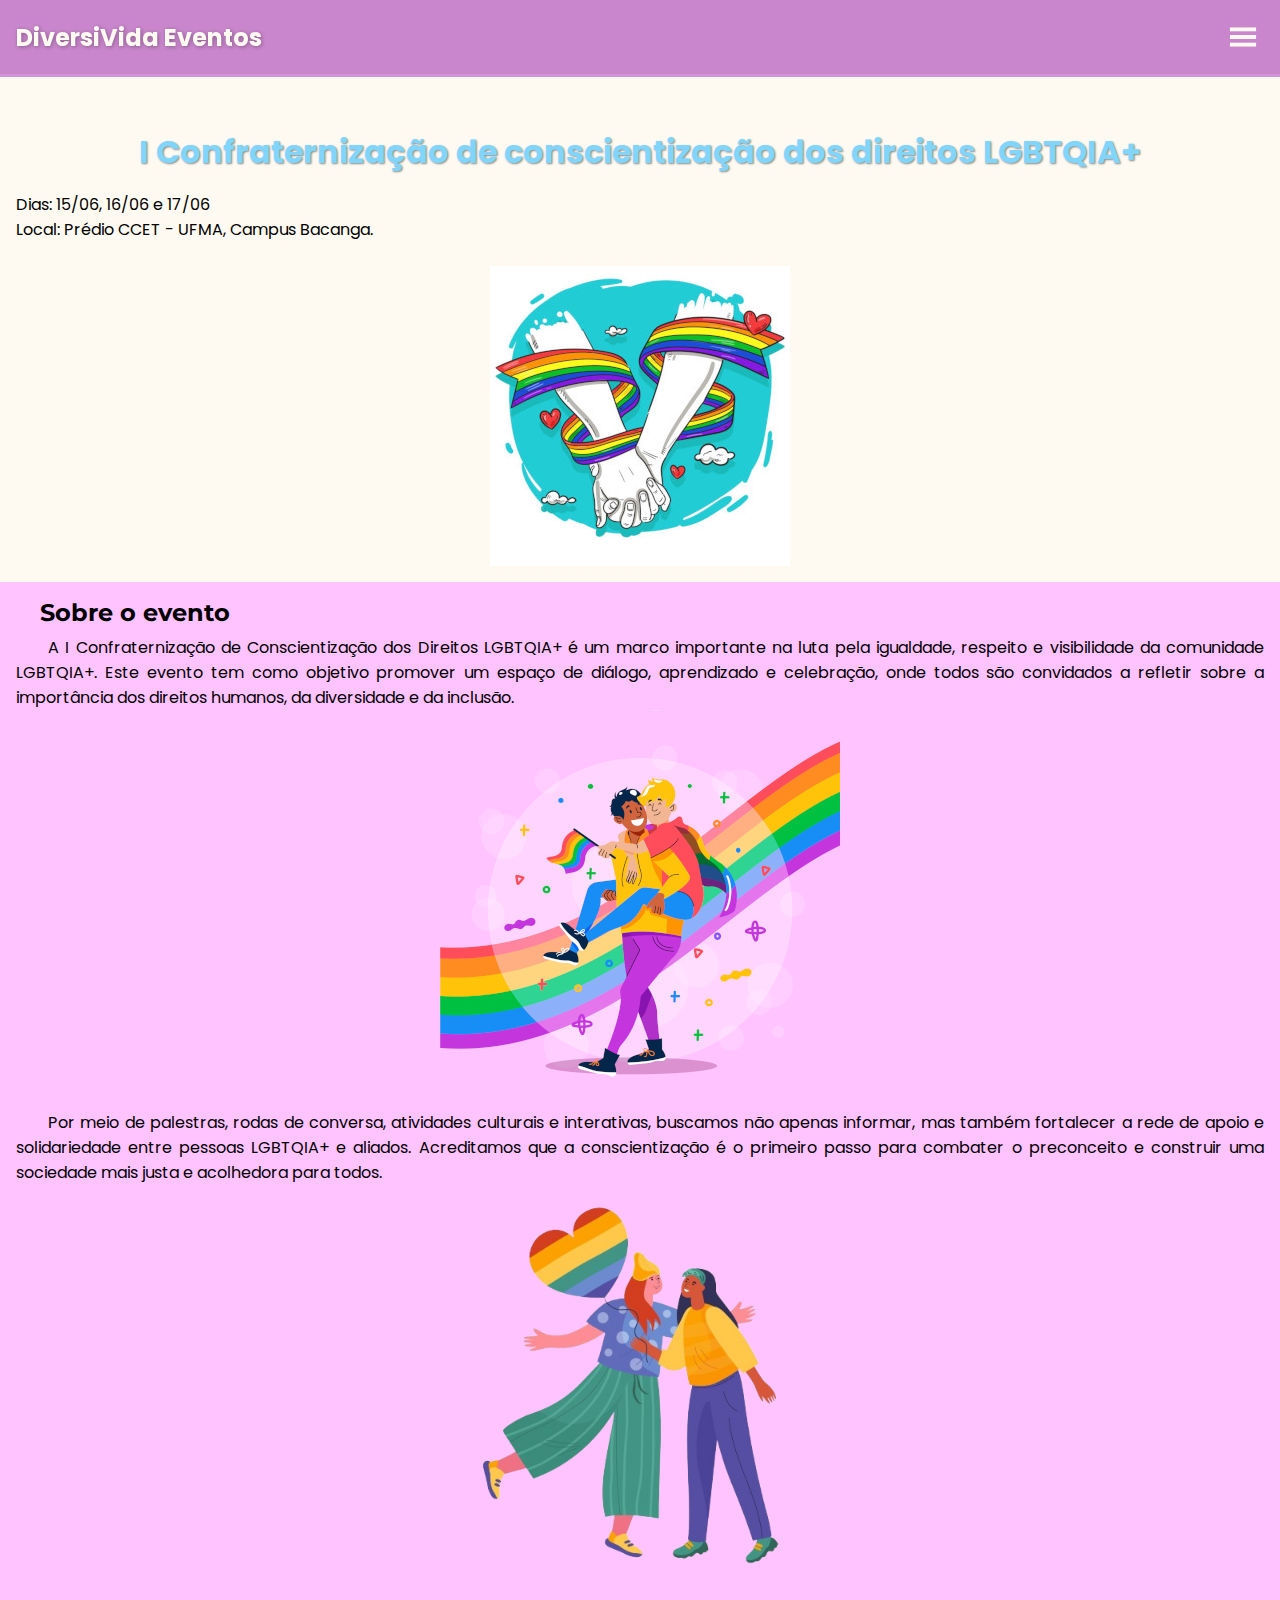
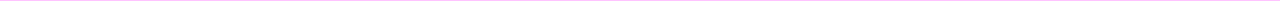
==== index.html @ a3f0e6d8 "version 1" ====
<!DOCTYPE html>
<html lang="pt-br">
<head>
    <!--Meta dados-->
    <meta charset="UTF-8">
    <meta name="viewport" content="width=device-width, initial-scale=1.0">
    <meta http-equiv="X-UA-Compatible" content="ie=edge">
    <meta name="description" content="Empresa de eventos focada na luta pelos direitos LGBTQIA+.">
    <meta name="author" content="DiversiVida Eventos">
    <meta name="robots" content="index, follow">
    <meta name="keywords" content="inclusão, confraternização, orgulho, direitos, amar, LGBT, LGBTQIA+, diversidade">
    <meta name="og:title" content="I Confraternização de conscientização dos direitos LGBTQIA+ | DiversiVida Eventos">
    <meta name="og:description" content="Evento com objetivo de levantar a causa LGBT.">
    <!--Título da página-->
    <title>I Confraternização de conscientização dos direitos LGBTQIA+</title>
    <!--Importando material symbols-->
    <link href="https://fonts.googleapis.com/css2?family=Material+Symbols+Outlined" rel="stylesheet">

    <!--Estilos-->
    <link rel="shortcut icon" href="assets/imgs/favicon.ico" type="image/x-icon">
    <link rel="stylesheet" href="assets/styles/settings.css">
    <link rel="stylesheet" href="assets/styles/all.css">
    <link rel="stylesheet" href="assets/styles/header.css">
    <link rel="stylesheet" href="assets/styles/main.css">
</head>
<body>
    <header>
        <!--Navbar para mobile-->
        <nav id="navBarOne">
            <h2 id="tituloEmpresa">DiversiVida Eventos</h2>
            <span class="material-symbols-outlined" id="iconMenu" onclick="clickMenu()">menu</span>
            <menu id="areamenu">
                <ul id="itensmenu">
                    <li><a href=""><span class="material-symbols-outlined">home</span> Home</a></li>
                    <li><a href=""><span class="material-symbols-outlined">calendar_month</span>Programação</a></li>
                    <li><a href=""><span class="material-symbols-outlined">check_circle</span>Inscrições</a></li>
                </ul>
            </menu>
        </nav>
        <div id="apresentacao">
            <h1>I Confraternização de conscientização dos direitos LGBTQIA+</h1>
            <p>Dias: 15/06, 16/06 e 17/06</p>
            <p>Local: Prédio CCET - UFMA, Campus Bacanga. </p>
            <img src="assets/imgs/pride-lgbt300.jpg" alt="Mãos dadas representando o orgulho lgbt+">
        </div>
    </header>
    <main>
        <section id="sobre">
            <h2>Sobre o evento</h2>
            <article id="part1">
                <p>A I Confraternização de Conscientização dos Direitos LGBTQIA+ é um marco importante na luta pela igualdade, respeito e visibilidade da comunidade LGBTQIA+. Este evento tem como objetivo promover um espaço de diálogo, aprendizado e celebração, onde todos são convidados a refletir sobre a importância dos direitos humanos, da diversidade e da inclusão.</p>
                <img src="assets/imgs/casal-lgbt-pride-1.jpg" alt="casal homoafetivo comemorando o orgulho">
                <p>Por meio de palestras, rodas de conversa, atividades culturais e interativas, buscamos não apenas informar, mas também fortalecer a rede de apoio e solidariedade entre pessoas LGBTQIA+ e aliados. Acreditamos que a conscientização é o primeiro passo para combater o preconceito e construir uma sociedade mais justa e acolhedora para todos.</p>
                <img src="assets/imgs/casal-lgbt-pride-2.png" alt="casal lésbico comemorando o orgulho">
            </article>
        </section>
        <section id="programação">

        </section>
        <aside id="patrocinio">

        </aside>
    </main>
    <footer>

    </footer>
    <script src="assets/js/mobilemenu.js"></script>
</body>
</html>
---- assets/styles/settings.css ----
@charset "UTF-8";

/*Importação das fontes "Merriweather", "Montserrat", "Open Sans", "Roboto" e "Press Start 2P"*/
@import url('https://fonts.googleapis.com/css2?family=Merriweather:ital,wght@0,300;0,400;0,700;0,900;1,300;1,400;1,700;1,900&family=Montserrat:ital,wght@0,100..900;1,100..900&family=Open+Sans:ital,wght@0,300..800;1,300..800&family=Press+Start+2P&family=Roboto:ital,wght@0,100;0,300;0,400;0,500;0,700;0,900;1,100;1,300;1,400;1,500;1,700;1,900&display=swap');


/*Importação das fontes "Nunito", "Poppins" e "Raleway"*/
@import url('https://fonts.googleapis.com/css2?family=Nunito:ital,wght@0,200..1000;1,200..1000&family=Poppins:ital,wght@0,100;0,200;0,300;0,400;0,500;0,600;0,700;0,800;0,900;1,100;1,200;1,300;1,400;1,500;1,600;1,700;1,800;1,900&family=Raleway:ital,wght@0,100..900;1,100..900&display=swap');

:root {
    --fontgeral: "Poppins", "Open Sans", sans-serif;
    --fontTitulos: "Montserrat", "Roboto", serif;

    --colorRosaClaro: #F8BBD0;
    --colorRosaQuente: #F48FB1;
    --colorRosaBebe: #FCE4EC;

    --colorAzulClaro: #90CAF9;
    --colorAzulSereno: #81D4FA;
    --colorAzulBebe: #BBDEFB;

    --colorAmareloPastel: #FFF9C4;
    --colorAmareloSuave: #FFF59D;
    --colorAmareloClaro: #FFFDE7;

    --colorVerdeMenta: #B2DFDB;
    --colorVerdeClaro: #A5D6A7;
    --colorVerdeSuave: #C8E6C9;

    --colorRoxoLilas: #CE93D8;
    --colorRoxoLavanda: #E1BEE7;
    --colorRoxoClaro: #D1C4E9;

    --colorwhite: #fefaf1;
    --colorblack: #101415;
}
---- assets/styles/all.css ----
@charset "UTF-8";

* {
    padding: 0;
    margin: 0;
    font-family: var(--fontgeral);
    box-sizing: border-box;
}

html, body {
    background-color: var(--colorwhite);
    height: 100vh;
    width: 100%;
    display: flex;
    flex-flow: column nowrap;
    position: relative;
}
---- assets/styles/header.css ----
@charset "UTF-8";

header {
    display: flex;
    flex-flow: column nowrap;

}

nav#navBarOne {
    color: var(--colorwhite);
    display: flex;
    justify-content: space-between;
    border-bottom: 3px solid var(--colorRoxoLilas);
    align-items: center;
    background-color: #c57ec9ef;
    padding: 1em;
    z-index: 1;
    position: fixed;
    width: 100%;
}
h2#tituloEmpresa {
    text-shadow: 1px 1px 4px rgba(0, 0, 0, 0.315);
}

span#iconMenu {
    font-size: 2em;
    font-weight: 700;
    border-radius: 50%;
    padding: 5px;
}

span#iconMenu:hover {
    cursor: pointer;
    background-color: #1d1d1d1e;
}

#areamenu {
    display: none;
    position: fixed;
    height: 100%;
    width: 100%;
    z-index: 1;
    text-align: center;
    top: 4.6em;
    left: -1px;
    background-color: #5527578f;
    overflow-x: hidden;
}

#itensmenu {
    list-style-type: none;
    height: 90%;
    display: flex;
    flex-flow: column nowrap;
    justify-content: space-evenly;
    align-items: center;
}
#itensmenu .material-symbols-outlined {
    transition: font-size 0.3s ease-in-out;
    font-size: 2rem;
}

#areamenu a {
    color: rgb(255, 255, 255);
    text-decoration: none;
    display: flex;
    align-items: center;
    font: normal bold 2rem var(--fontTitulos);
    text-shadow: 1px 1px 2px rgba(0, 0, 0, 0.363);
    transition: font-size 0.3s ease-in-out;
}

#areamenu a:hover {
    font-size: 3.5rem;
}


div#apresentacao {
    margin-top: 7em;
    padding: 1em;
    display: flex;
    flex-flow: column nowrap;
    align-items: center;
}

div#apresentacao h1 {
    color: var(--colorAzulSereno);
    text-shadow: 1px 1px 2px rgba(0, 0, 0, 0.445);
    margin-bottom: 0.5em;
}

div#apresentacao p {
    align-self: self-start;
}

div#apresentacao img {
    margin-top: 1.5em;
}
---- assets/styles/main.css ----
@charset "UTF-8";

main {
    display: flex;
    flex-flow: column nowrap;
}


section#sobre {
    background-color: #FFC3FF;
    padding: 1em;
}

section#sobre > h2 {
    padding-left: 1em;
    font-family: var(--fontTitulos);
    margin-bottom: 0.5rem;
}

section#sobre > article {
    display: flex;
    flex-flow: column nowrap;
    align-items: center;
}
section#sobre > article > p {
    text-align: justify;
    text-indent: 2em;
}

section#sobre > article > img {
    width: 400px;
    height: 400px;
}
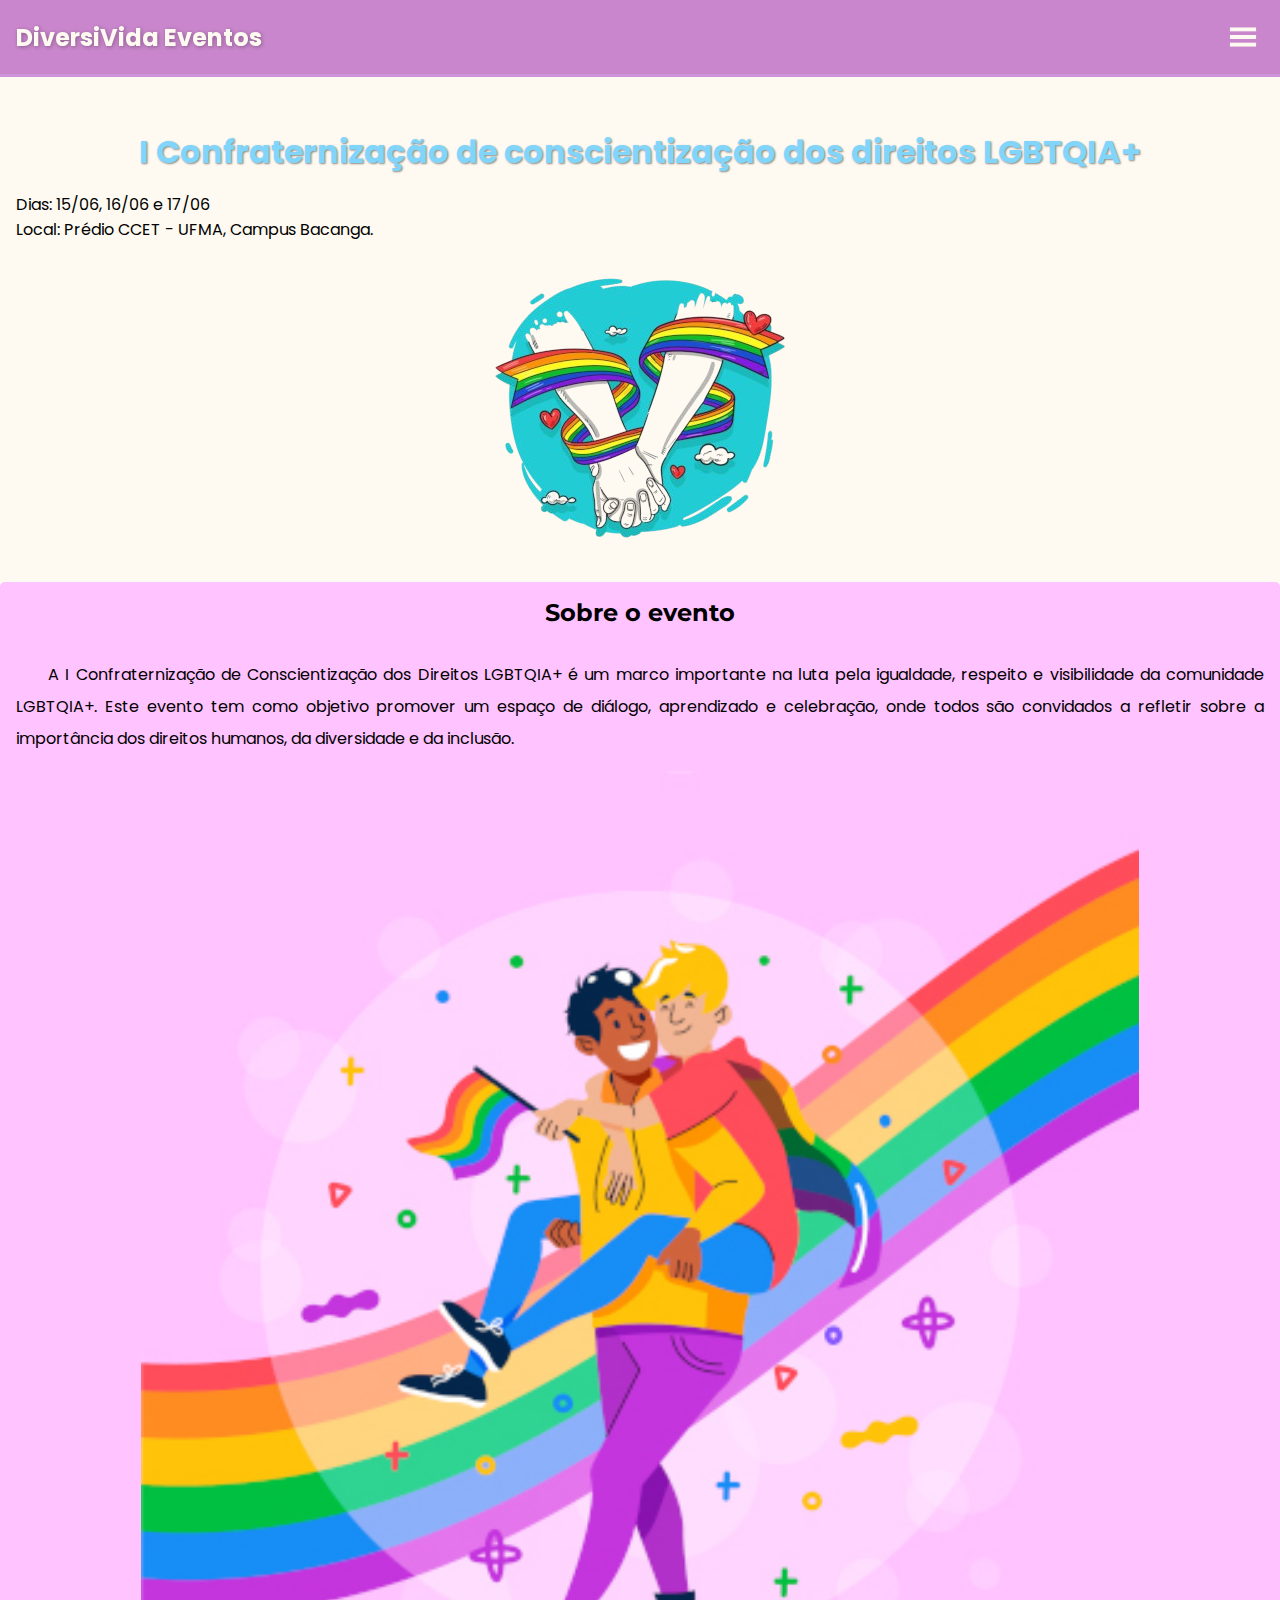
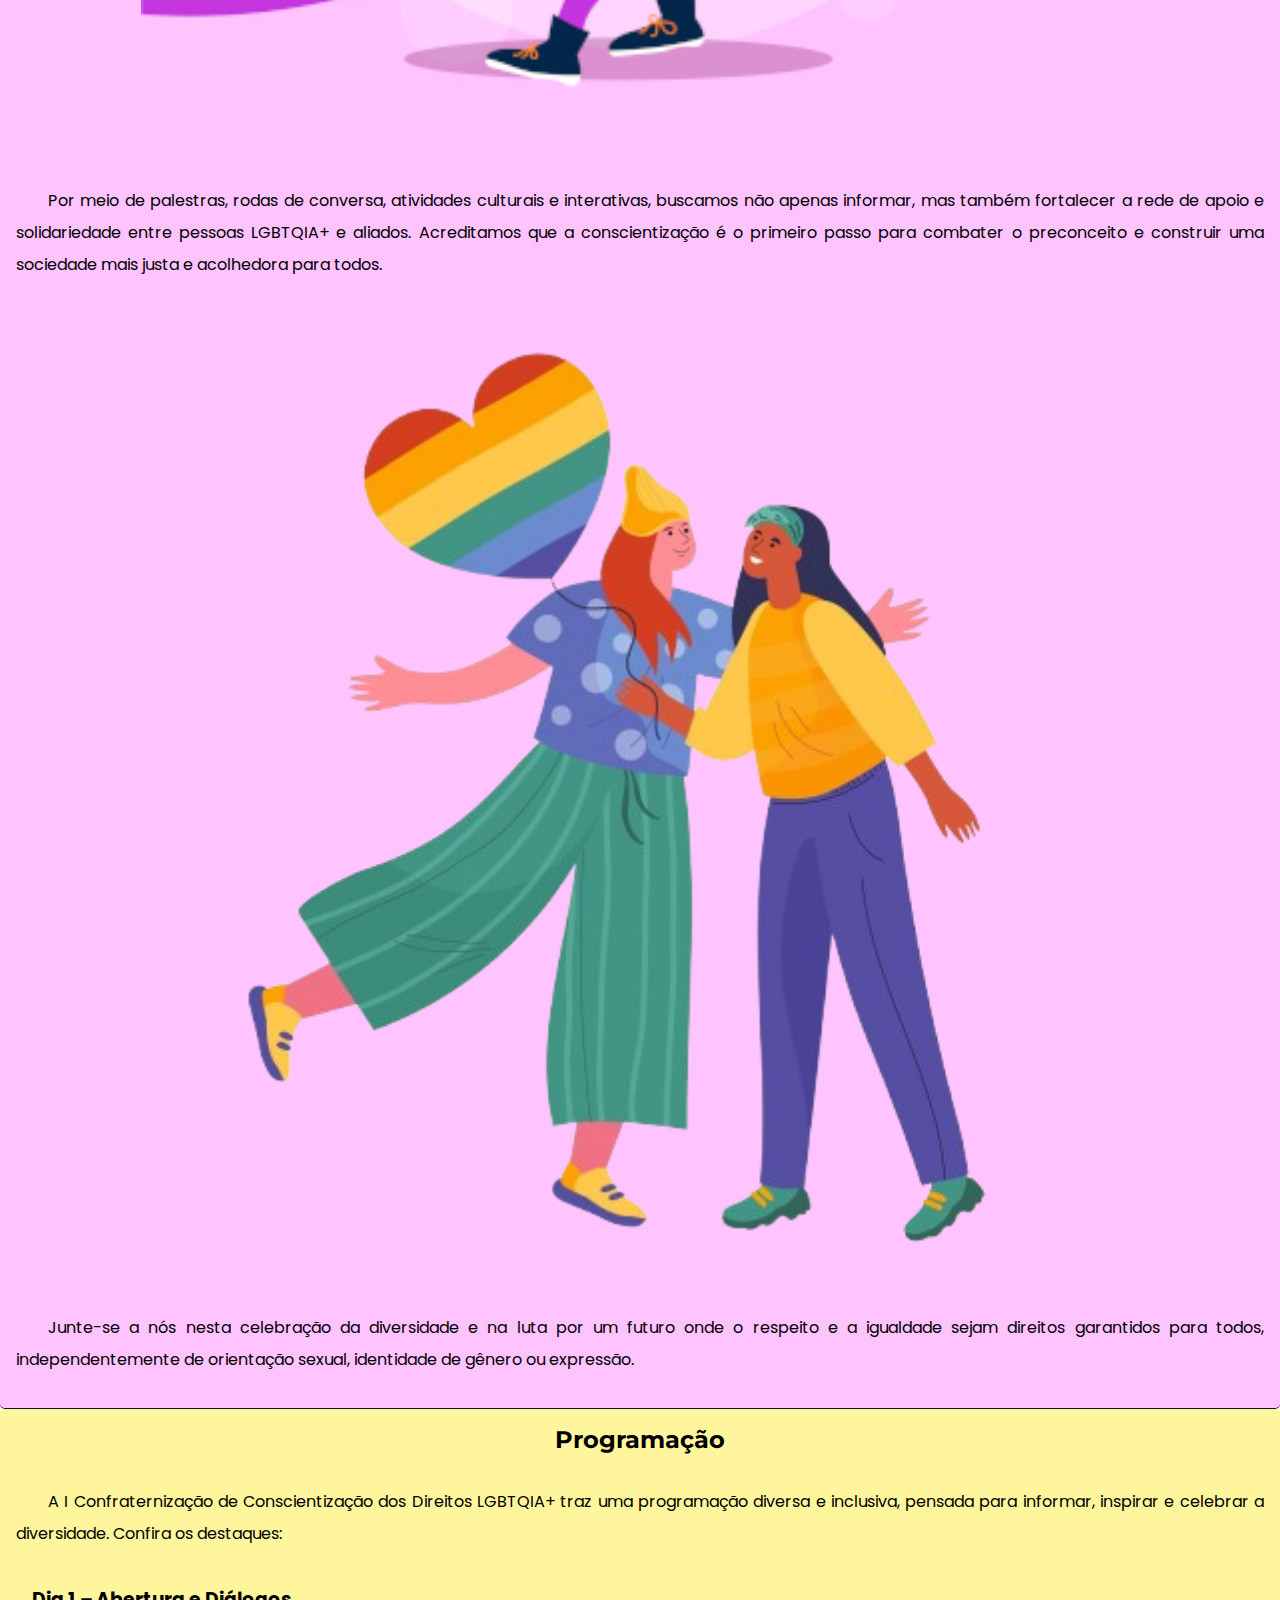
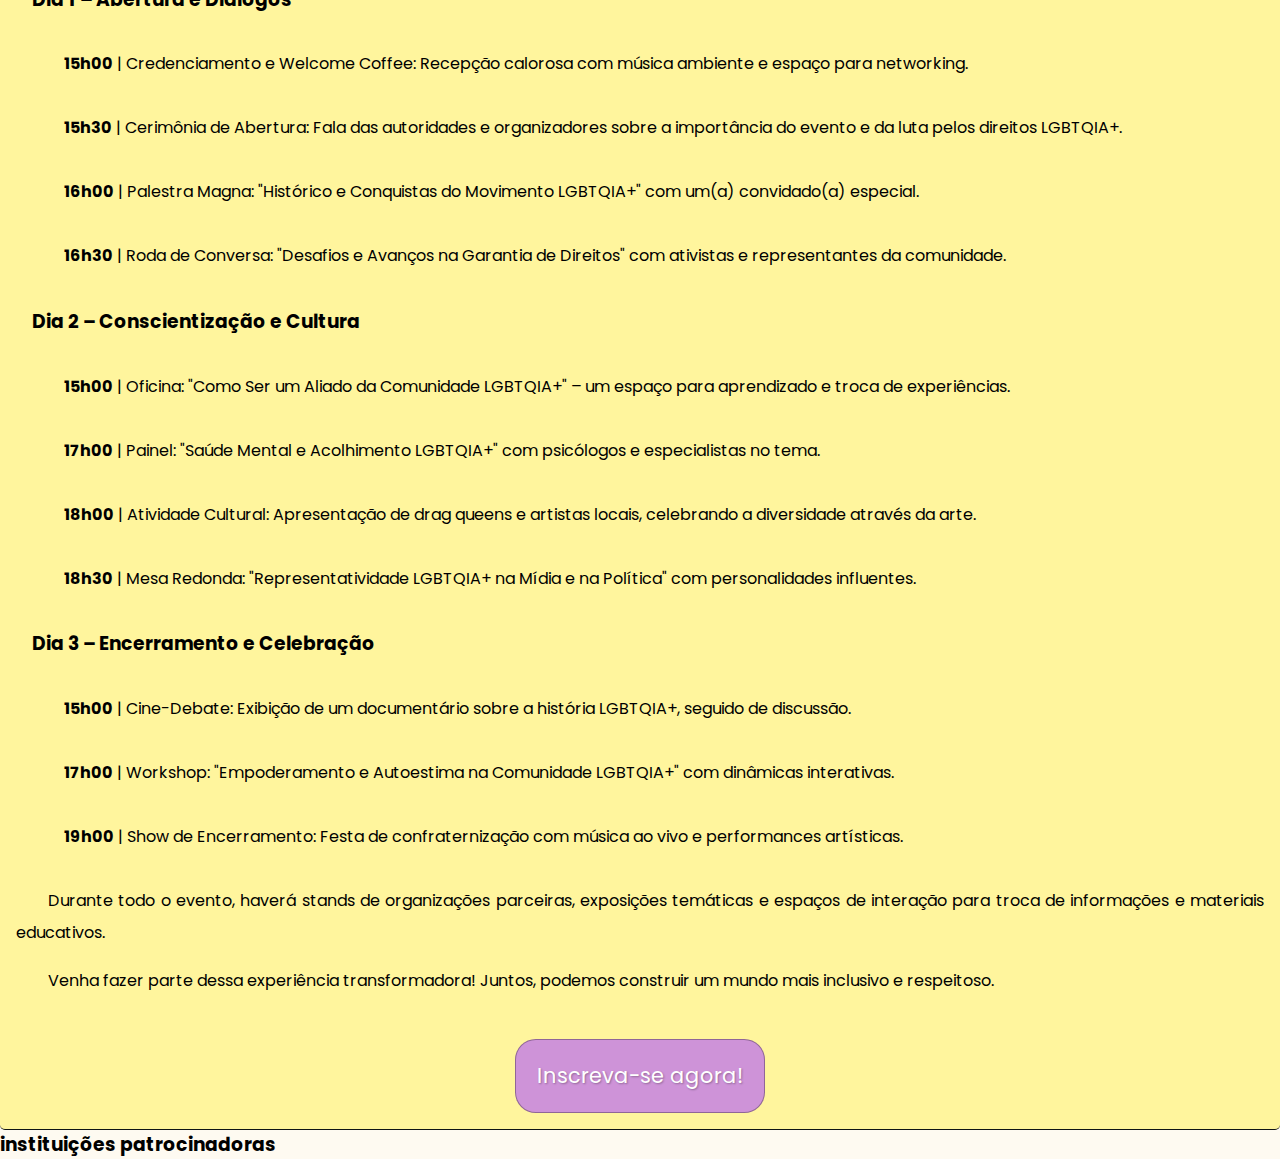
==== commit 31d8efbe: "version two" ====
--- a/index.html
+++ b/index.html
@@ -41,24 +41,49 @@
             <h1>I Confraternização de conscientização dos direitos LGBTQIA+</h1>
             <p>Dias: 15/06, 16/06 e 17/06</p>
             <p>Local: Prédio CCET - UFMA, Campus Bacanga. </p>
-            <img src="assets/imgs/pride-lgbt300.jpg" alt="Mãos dadas representando o orgulho lgbt+">
+            <img src="assets/imgs/pride-lgbt300.png" alt="Mãos dadas representando o orgulho lgbt+">
         </div>
     </header>
     <main>
         <section id="sobre">
             <h2>Sobre o evento</h2>
-            <article id="part1">
                 <p>A I Confraternização de Conscientização dos Direitos LGBTQIA+ é um marco importante na luta pela igualdade, respeito e visibilidade da comunidade LGBTQIA+. Este evento tem como objetivo promover um espaço de diálogo, aprendizado e celebração, onde todos são convidados a refletir sobre a importância dos direitos humanos, da diversidade e da inclusão.</p>
                 <img src="assets/imgs/casal-lgbt-pride-1.jpg" alt="casal homoafetivo comemorando o orgulho">
                 <p>Por meio de palestras, rodas de conversa, atividades culturais e interativas, buscamos não apenas informar, mas também fortalecer a rede de apoio e solidariedade entre pessoas LGBTQIA+ e aliados. Acreditamos que a conscientização é o primeiro passo para combater o preconceito e construir uma sociedade mais justa e acolhedora para todos.</p>
                 <img src="assets/imgs/casal-lgbt-pride-2.png" alt="casal lésbico comemorando o orgulho">
+                <p>Junte-se a nós nesta celebração da diversidade e na luta por um futuro onde o respeito e a igualdade sejam direitos garantidos para todos, independentemente de orientação sexual, identidade de gênero ou expressão.</p>
+        </section>
+        <section id="programacao">
+            <h2>Programação</h2>
+            <p>A I Confraternização de Conscientização dos Direitos LGBTQIA+ traz uma programação diversa e inclusiva, pensada para informar, inspirar e celebrar a diversidade. Confira os destaques:</p>
+            <article class="diasProgramacao" id="dia1">
+                <h3>Dia 1 – Abertura e Diálogos</h3>
+                <p><strong>15h00</strong> | Credenciamento e Welcome Coffee: Recepção calorosa com música ambiente e espaço para networking.</p>
+                <p><strong>15h30</strong> | Cerimônia de Abertura: Fala das autoridades e organizadores sobre a importância do evento e da luta pelos direitos LGBTQIA+.</p>
+                <p><strong>16h00</strong> | Palestra Magna: "Histórico e Conquistas do Movimento LGBTQIA+" com um(a) convidado(a) especial.</p>
+                <p><strong>16h30</strong> | Roda de Conversa: "Desafios e Avanços na Garantia de Direitos" com ativistas e representantes da comunidade.</p>
             </article>
-        </section>
-        <section id="programação">
-
+            <article class="diasProgramacao" id="dia2">
+                <h3>Dia 2 – Conscientização e Cultura</h3>
+                <p><strong>15h00</strong> | Oficina: "Como Ser um Aliado da Comunidade LGBTQIA+" – um espaço para aprendizado e troca de experiências.</p>
+                <p><strong>17h00</strong> | Painel: "Saúde Mental e Acolhimento LGBTQIA+" com psicólogos e especialistas no tema.</p>
+                <p><strong>18h00</strong> | Atividade Cultural: Apresentação de drag queens e artistas locais, celebrando a diversidade através da arte.</p>
+                <p><strong>18h30</strong> | Mesa Redonda: "Representatividade LGBTQIA+ na Mídia e na Política" com personalidades influentes.</p>
+            </article>
+            <article class="diasProgramacao" id="dia3">
+                <h3>Dia 3 – Encerramento e Celebração</h3>
+                <p><strong>15h00</strong> | Cine-Debate: Exibição de um documentário sobre a história LGBTQIA+, seguido de discussão.</p>
+                <p><strong>17h00</strong> | Workshop: "Empoderamento e Autoestima na Comunidade LGBTQIA+" com dinâmicas interativas.</p>
+                <p><strong>19h00</strong> | Show de Encerramento: Festa de confraternização com música ao vivo e performances artísticas.</p>
+            </article>
+            <div id="inscricao">
+                <p>Durante todo o evento, haverá stands de organizações parceiras, exposições temáticas e espaços de interação para troca de informações e materiais educativos.</p>
+                <p>Venha fazer parte dessa experiência transformadora! Juntos, podemos construir um mundo mais inclusivo e respeitoso.</p>
+                <a hreflang="pt-br" href="inscrever.html" id="botaoInscrever" target="_self" rel="next">Inscreva-se agora!</a>
+            </div>
         </section>
         <aside id="patrocinio">
-
+            <h3>instituições patrocinadoras</h3>
         </aside>
     </main>
     <footer>
--- a/assets/styles/main.css
+++ b/assets/styles/main.css
@@ -5,31 +5,71 @@
     flex-flow: column nowrap;
 }
 
+section#sobre, section#programacao {
+    padding: 1em;
+    display: flex;
+    flex-flow: column nowrap;
+    align-items: center;
+    border-radius: 5px;
+    border-bottom: 1px solid var(--colorblack);
+}
 
 section#sobre {
     background-color: #FFC3FF;
-    padding: 1em;
+}
+section#programacao {
+    background-color: var(--colorAmareloSuave);
+    align-items: flex-start;
+}
+.diasProgramacao {
+    display: flex;
+    flex-flow: column nowrap;
+}
+section#sobre > h2, section#programacao > h2 {
+    font-family: var(--fontTitulos);
+    margin-bottom: 1rem;
+}
+section#programacao > h2 {
+    align-self: center;
 }
 
-section#sobre > h2 {
-    padding-left: 1em;
-    font-family: var(--fontTitulos);
-    margin-bottom: 0.5rem;
+section#sobre p, section#programacao p{
+    text-align: justify;
+    text-indent: 2em;
+    margin: 1em 0 1em 0;
+    line-height: 2em;
 }
 
-section#sobre > article {
+section#sobre > img {
+    width: 80%;
+}
+
+.diasProgramacao {
+    margin-left: 1em;
+}
+
+.diasProgramacao > h3 {
+    align-self: flex-start;
+    margin: 1em 0 1em 0;
+}
+
+div#inscricao {
     display: flex;
     flex-flow: column nowrap;
-    align-items: center;
-}
-section#sobre > article > p {
-    text-align: justify;
-    text-indent: 2em;
 }
 
-section#sobre > article > img {
-    width: 400px;
-    height: 400px;
+div#inscricao > p {
+    margin-bottom: 0em;
 }
-
-
+#botaoInscrever {
+    align-self: center;
+    background-color: var(--colorRoxoLilas);
+    padding: 1em;
+    font-size: 1.3em;
+    color: white;
+    text-decoration: none;
+    text-shadow: 1px 1px 2px rgba(0, 0, 0, 0.295);
+    border-radius: 1em;
+    border: 1px solid #0000004d;
+    margin-top: 2em;
+}
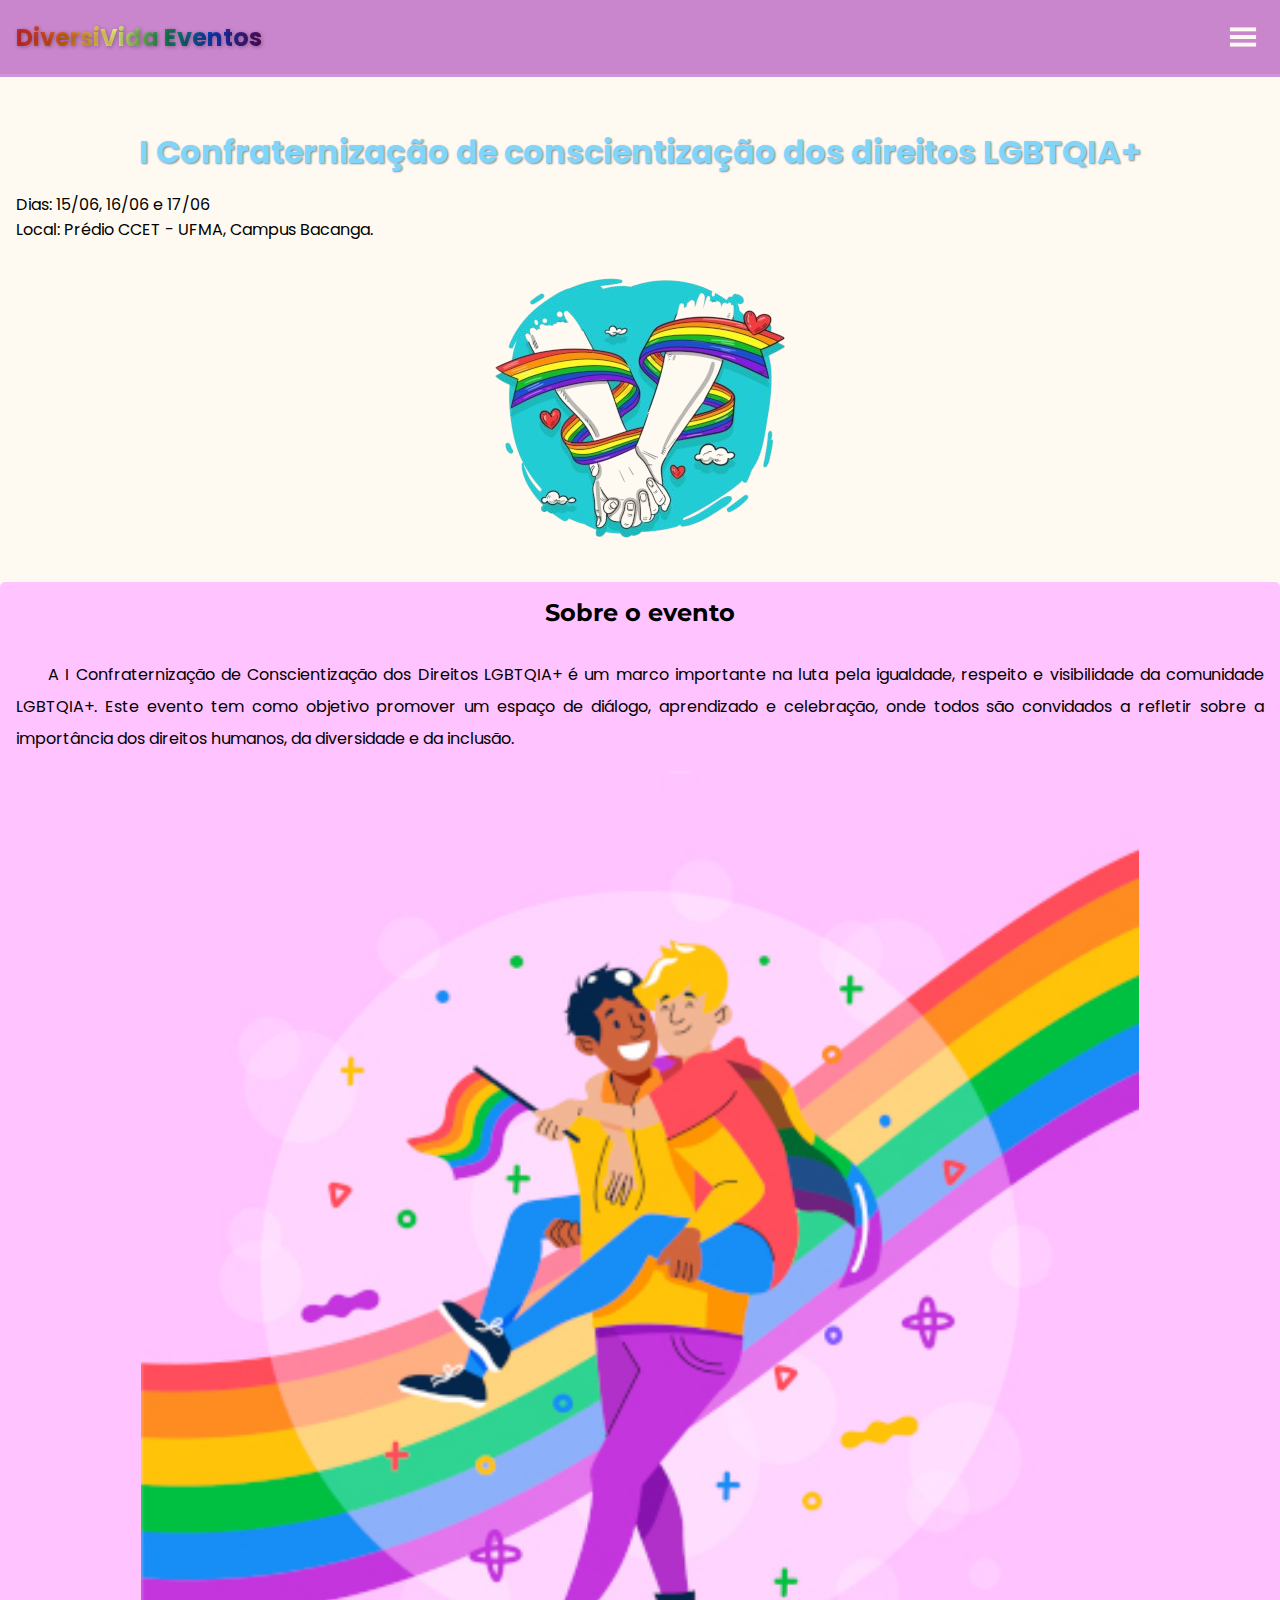
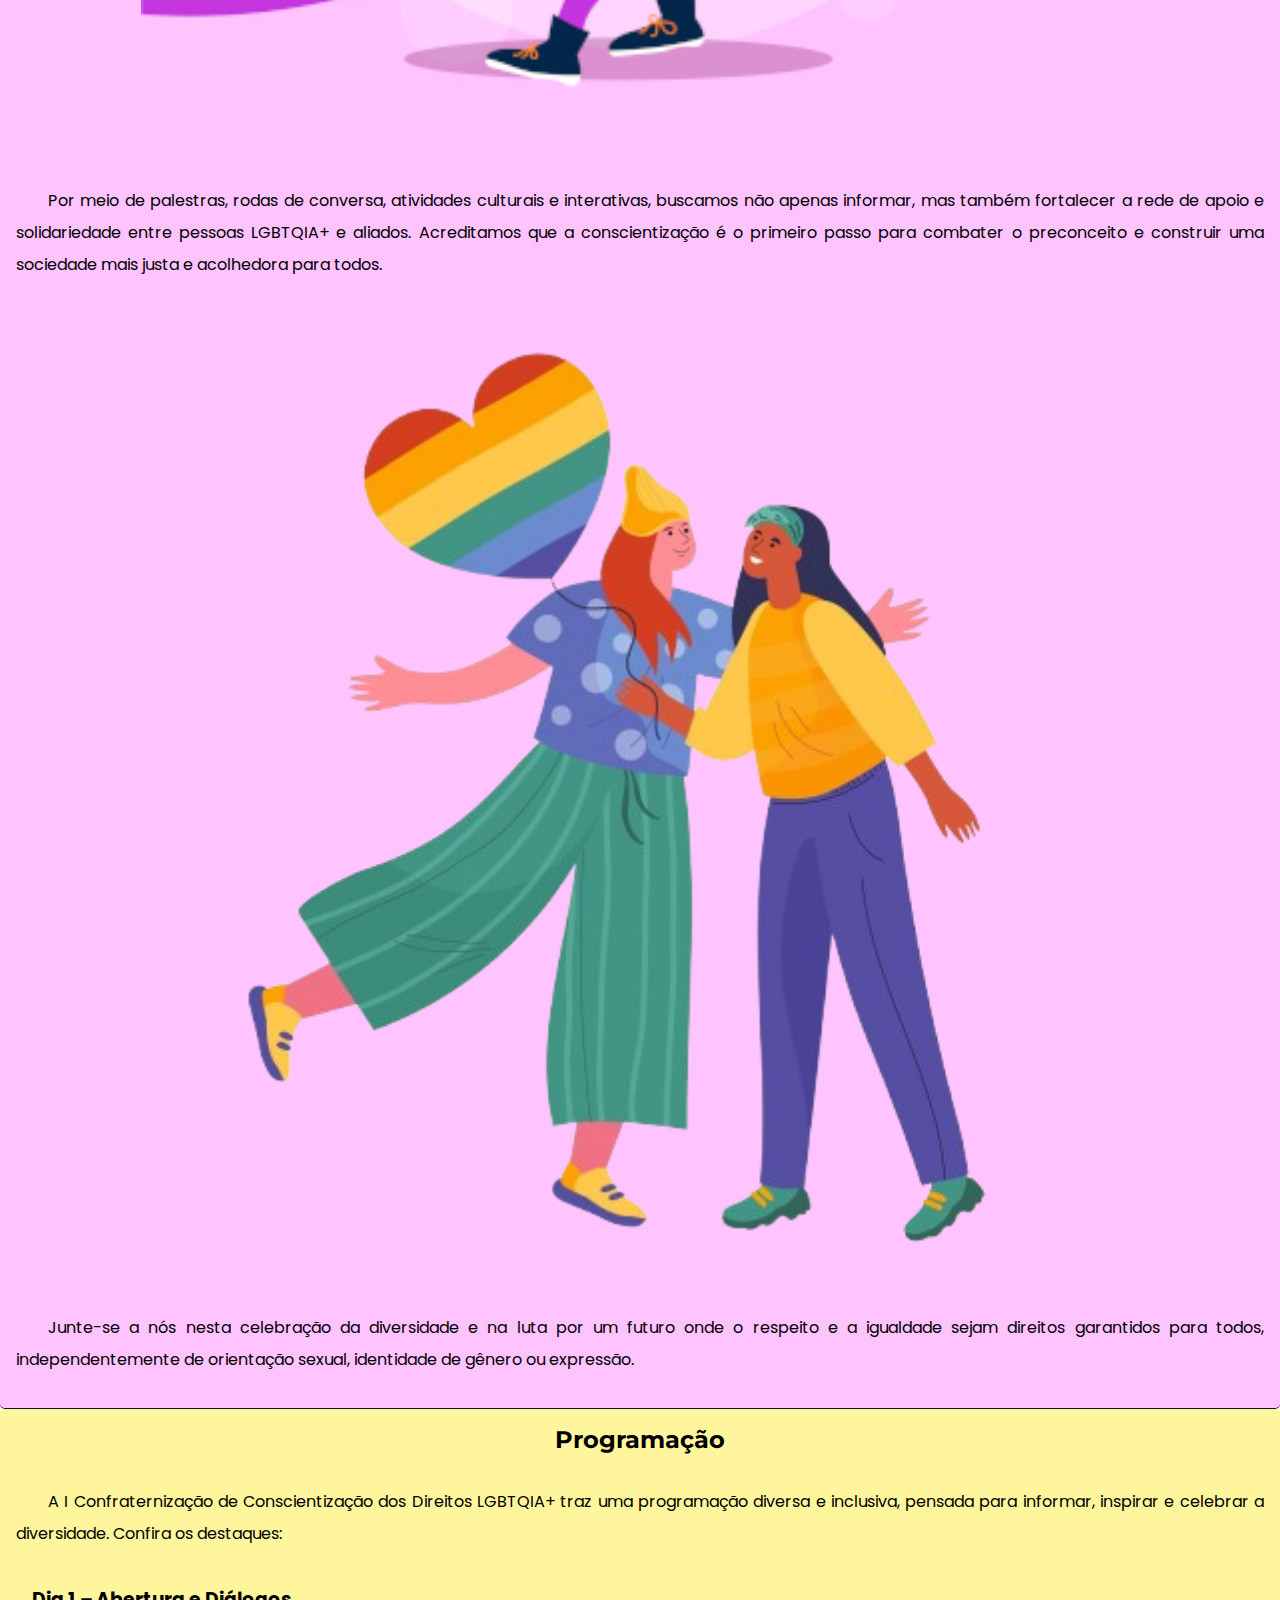
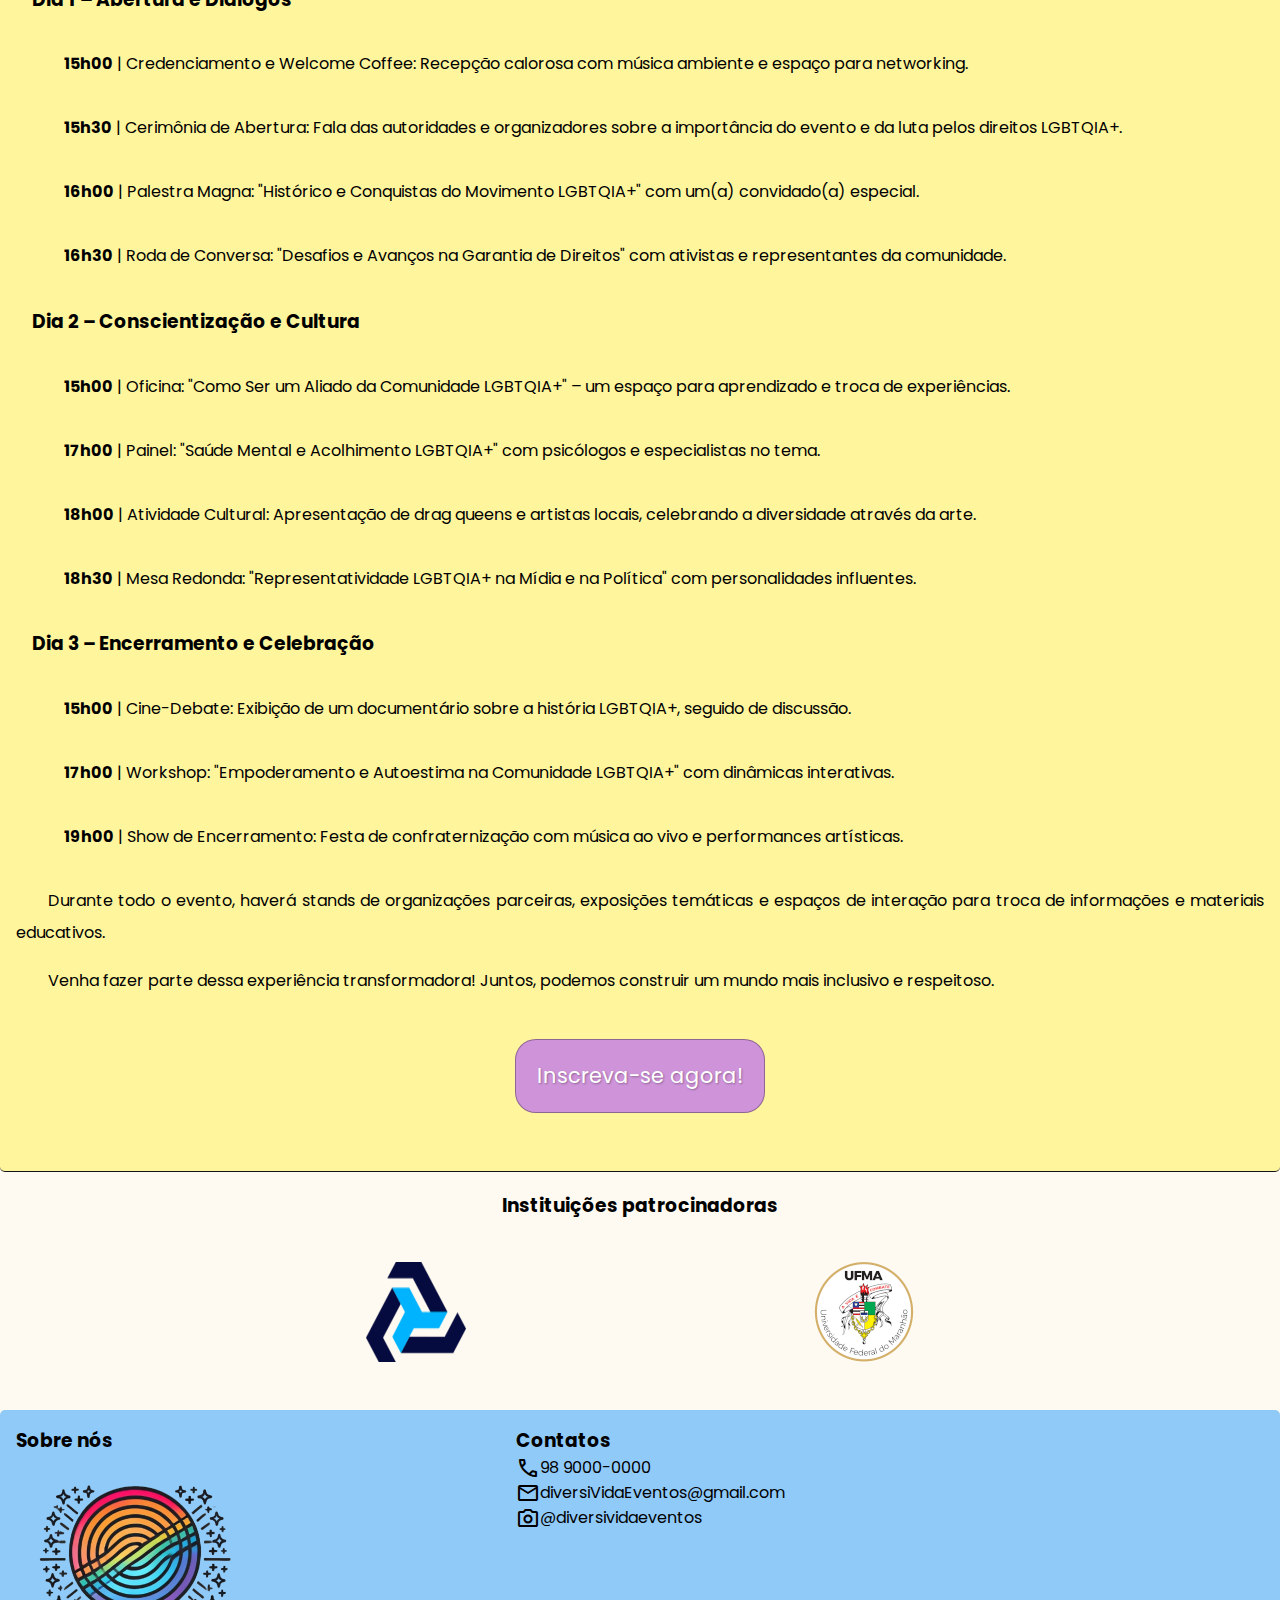
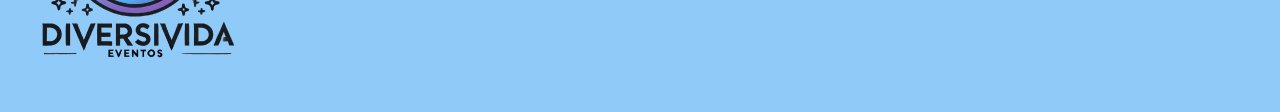
==== commit 98be89b7: "version final mobile index" ====
--- a/index.html
+++ b/index.html
@@ -22,6 +22,7 @@
     <link rel="stylesheet" href="assets/styles/all.css">
     <link rel="stylesheet" href="assets/styles/header.css">
     <link rel="stylesheet" href="assets/styles/main.css">
+    <link rel="stylesheet" href="assets/styles/footer.css">
 </head>
 <body>
     <header>
@@ -31,9 +32,9 @@
             <span class="material-symbols-outlined" id="iconMenu" onclick="clickMenu()">menu</span>
             <menu id="areamenu">
                 <ul id="itensmenu">
-                    <li><a href=""><span class="material-symbols-outlined">home</span> Home</a></li>
-                    <li><a href=""><span class="material-symbols-outlined">calendar_month</span>Programação</a></li>
-                    <li><a href=""><span class="material-symbols-outlined">check_circle</span>Inscrições</a></li>
+                    <li><a href="home.html" hreflang="pt-br" onclick="clickMenu()"><span class="material-symbols-outlined">home</span> Home</a></li>
+                    <li><a href="#programacao" onclick="clickMenu()"><span class="material-symbols-outlined">calendar_month</span>Programação</a></li>
+                    <li><a href="inscrever.html" hreflang="pt-br" onclick="clickMenu()"><span class="material-symbols-outlined">check_circle</span>Inscrições</a></li>
                 </ul>
             </menu>
         </nav>
@@ -53,7 +54,7 @@
                 <img src="assets/imgs/casal-lgbt-pride-2.png" alt="casal lésbico comemorando o orgulho">
                 <p>Junte-se a nós nesta celebração da diversidade e na luta por um futuro onde o respeito e a igualdade sejam direitos garantidos para todos, independentemente de orientação sexual, identidade de gênero ou expressão.</p>
         </section>
-        <section id="programacao">
+        <section id="programacao" name="programacao">
             <h2>Programação</h2>
             <p>A I Confraternização de Conscientização dos Direitos LGBTQIA+ traz uma programação diversa e inclusiva, pensada para informar, inspirar e celebrar a diversidade. Confira os destaques:</p>
             <article class="diasProgramacao" id="dia1">
@@ -83,11 +84,24 @@
             </div>
         </section>
         <aside id="patrocinio">
-            <h3>instituições patrocinadoras</h3>
+            <h3>Instituições patrocinadoras</h3>
+            <div id="logoInstitutos">
+                <img src="assets/imgs/brasao-PETComp.png" alt="brasão da PETComp">
+                <img src="assets/imgs/brasao-ufma.png" alt="brasão da ufma">
+            </div>
         </aside>
     </main>
     <footer>
-
+        <div id="sobrenos">
+            <h3>Sobre nós</h3>
+            <a href="home.html" hreflang="pt-br" target="_self" rel="next"><img src="assets/imgs/logo-DiversiVidaEventos.png" alt="logo da empresa DiversiVida Eventos"></a>
+        </div>
+        <div id="contato">
+            <h3>Contatos</h3>
+            <p><span class="material-symbols-outlined">call</span>98 9000-0000</p>
+            <p><span class="material-symbols-outlined">mail</span>diversiVidaEventos@gmail.com</p>
+            <p><span class="material-symbols-outlined">photo_camera</span>@diversividaeventos</p>
+        </div>
     </footer>
     <script src="assets/js/mobilemenu.js"></script>
 </body>
--- a/assets/styles/header.css
+++ b/assets/styles/header.css
@@ -20,6 +20,10 @@
 }
 h2#tituloEmpresa {
     text-shadow: 1px 1px 4px rgba(0, 0, 0, 0.315);
+    background-image: linear-gradient(to right, #DD2B35, #E56B1D, #FEFE7E, #199053, #0E3DC3, #5C0A62);
+    background-clip: text;
+    -webkit-background-clip: text;
+    -webkit-text-fill-color: transparent;
 }
 
 span#iconMenu {
--- a/assets/styles/main.css
+++ b/assets/styles/main.css
@@ -71,5 +71,29 @@
     text-shadow: 1px 1px 2px rgba(0, 0, 0, 0.295);
     border-radius: 1em;
     border: 1px solid #0000004d;
-    margin-top: 2em;
+    margin: 2em 0;
+    transition: 0.3s font-size ease-in-out;
 }
+
+#botaoInscrever:hover {
+    font-size: 1.5em;
+}
+
+aside#patrocinio {
+    display: flex;
+    flex-flow: column nowrap;
+    align-items: center;
+    padding-bottom: 3em;
+}
+
+aside#patrocinio > h3 {
+    margin: 1em 0;
+}
+
+div#logoInstitutos {
+    margin-top: 1.5em;
+    width: 70%;
+    display: flex;
+    flex-flow: row nowrap;
+    justify-content: space-around;
+}
--- a/assets/styles/footer.css
+++ b/assets/styles/footer.css
@@ -0,0 +1,24 @@
+@charset "UTF-8";
+
+footer {
+    background-color: var(--colorAzulClaro);
+    padding: 1em 1em 0 1em;
+    display: flex;
+    flex-flow: row nowrap;
+    border-radius: 5px 5px 0 0;
+}
+
+footer h3 {
+    align-self: flex-start;
+}
+div#sobrenos img{
+    width: 50%;
+}
+
+
+div#contato > p {
+    display: flex;
+    flex-flow: row nowrap;
+    align-items: center;
+}
+
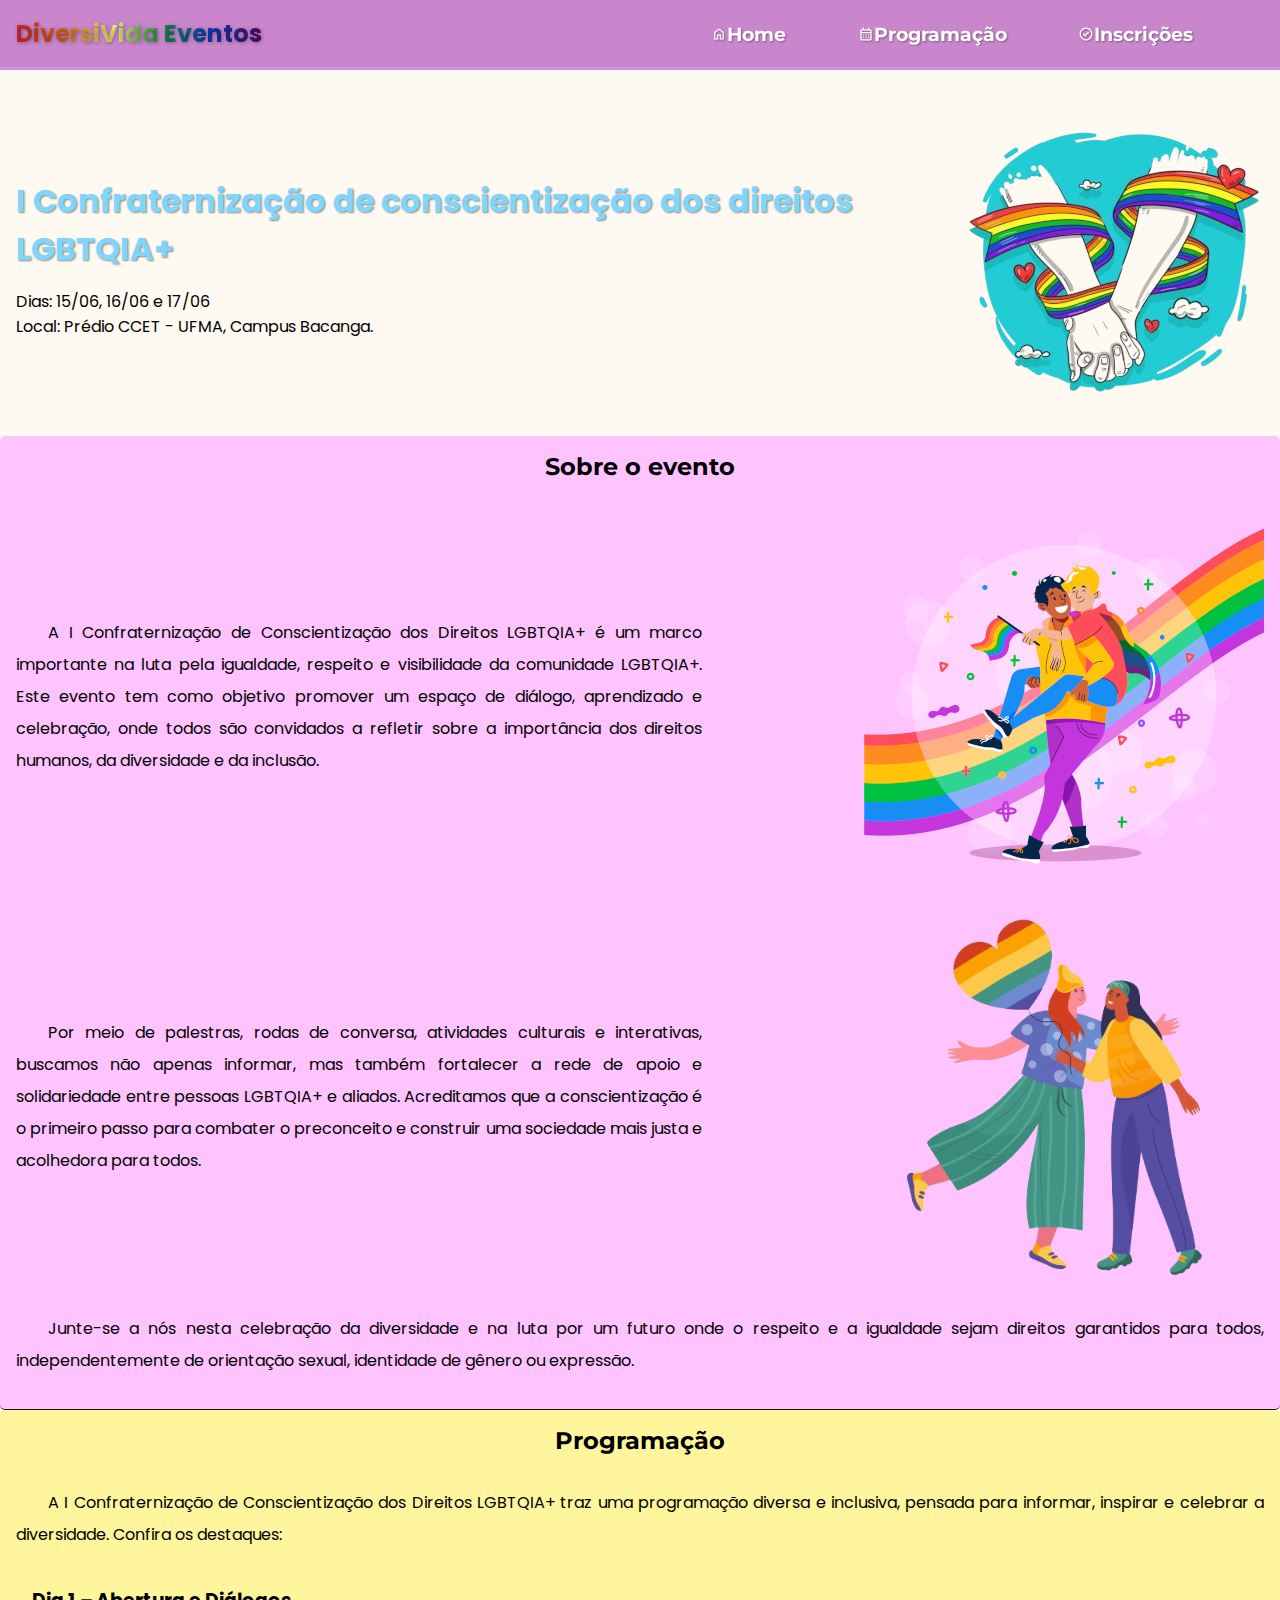
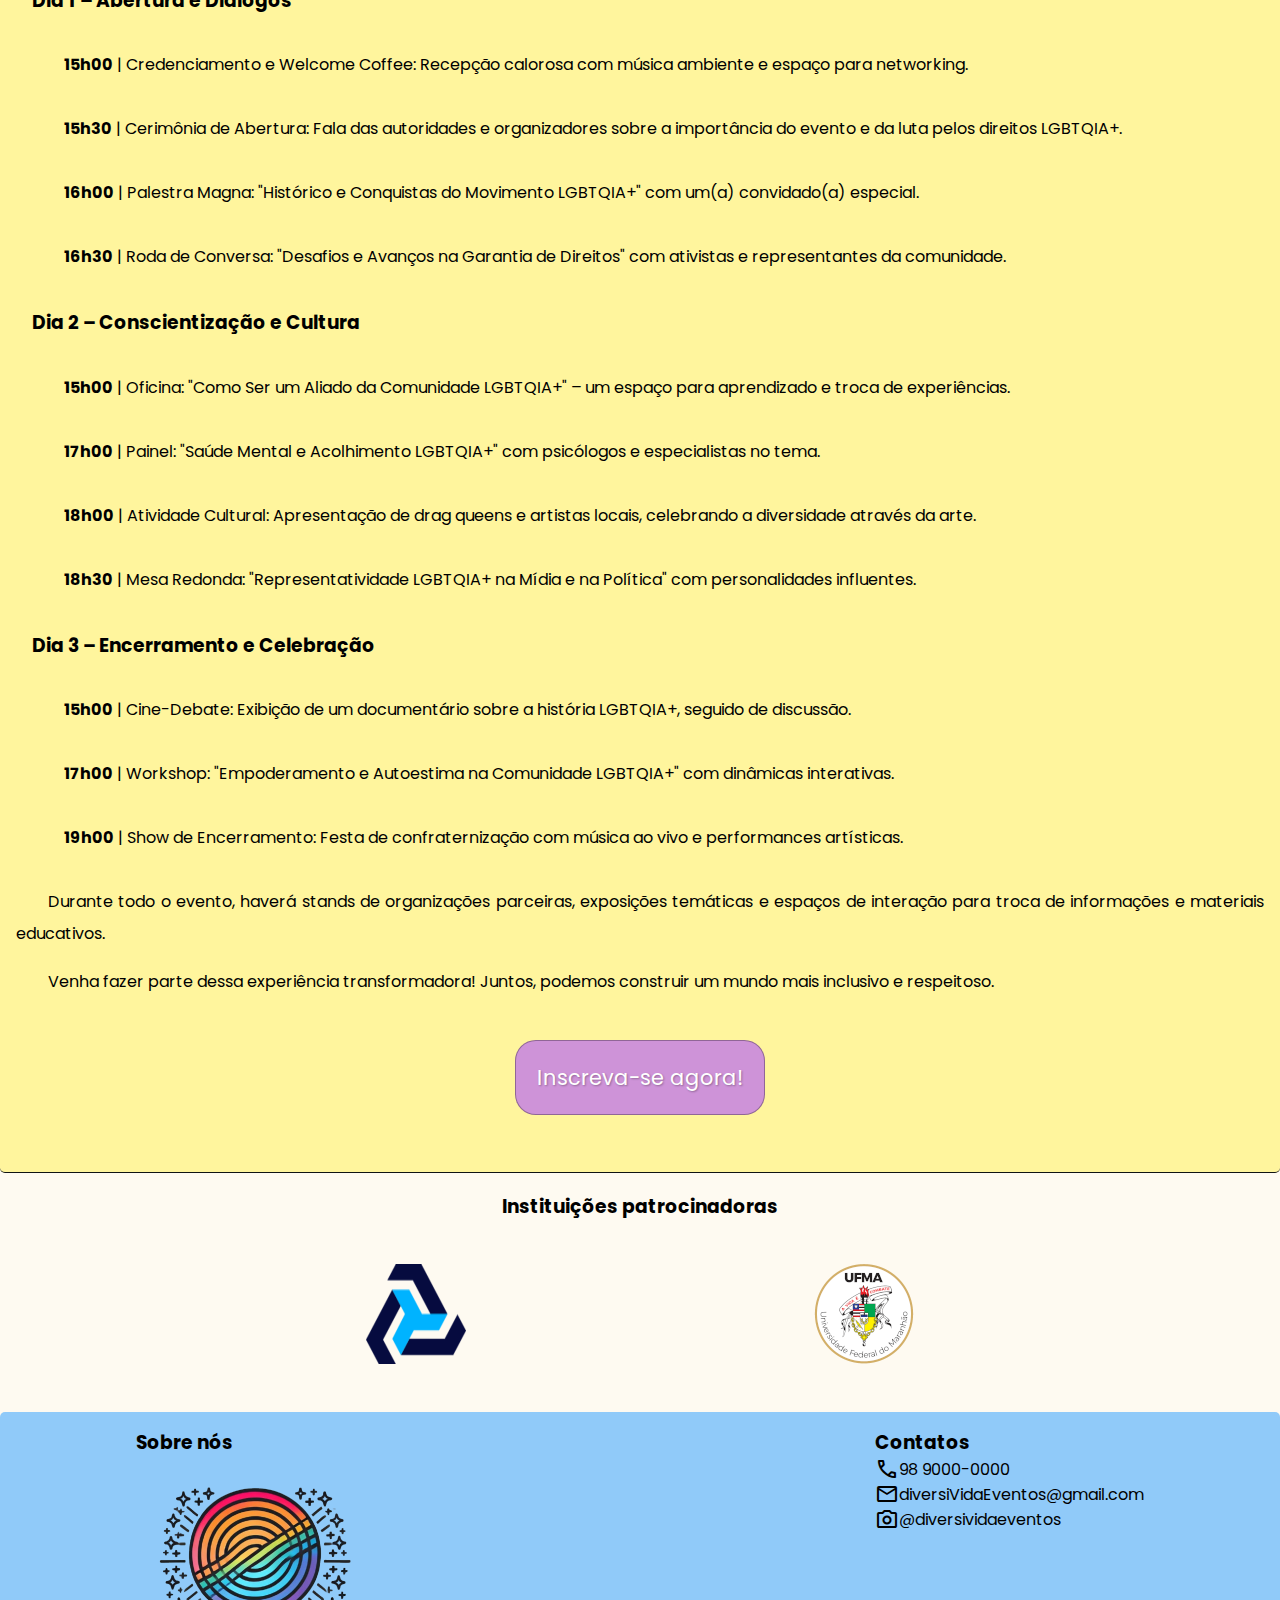
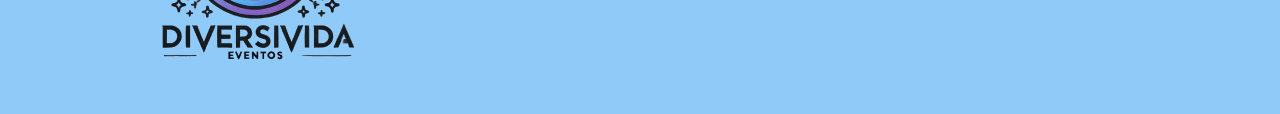
==== commit 90affaae: "landing page finale version" ====
--- a/index.html
+++ b/index.html
@@ -24,7 +24,7 @@
     <link rel="stylesheet" href="assets/styles/main.css">
     <link rel="stylesheet" href="assets/styles/footer.css">
 </head>
-<body>
+<body onresize="mudarTamanho()">
     <header>
         <!--Navbar para mobile-->
         <nav id="navBarOne">
@@ -38,20 +38,37 @@
                 </ul>
             </menu>
         </nav>
+        <!--Navbar para outros dispositivos-->
+        <nav id="navBarTwo">
+            <h2 id="tituloEmpresa">DiversiVida Eventos</h2>
+            <menu id="areamenu">
+                <ul id="itensmenu">
+                    <li><a href="home.html" hreflang="pt-br" onclick="clickMenu()"><span class="material-symbols-outlined">home</span> Home</a></li>
+                    <li><a href="#programacao" onclick="clickMenu()"><span class="material-symbols-outlined">calendar_month</span>Programação</a></li>
+                    <li><a href="inscrever.html" hreflang="pt-br" onclick="clickMenu()"><span class="material-symbols-outlined">check_circle</span>Inscrições</a></li>
+                </ul>
+            </menu>
+        </nav>
         <div id="apresentacao">
-            <h1>I Confraternização de conscientização dos direitos LGBTQIA+</h1>
-            <p>Dias: 15/06, 16/06 e 17/06</p>
-            <p>Local: Prédio CCET - UFMA, Campus Bacanga. </p>
+            <div id="textapresentacao">
+                <h1>I Confraternização de conscientização dos direitos LGBTQIA+</h1>
+                <p>Dias: 15/06, 16/06 e 17/06</p>
+                <p>Local: Prédio CCET - UFMA, Campus Bacanga. </p>
+            </div>
             <img src="assets/imgs/pride-lgbt300.png" alt="Mãos dadas representando o orgulho lgbt+">
         </div>
     </header>
     <main>
         <section id="sobre">
             <h2>Sobre o evento</h2>
-                <p>A I Confraternização de Conscientização dos Direitos LGBTQIA+ é um marco importante na luta pela igualdade, respeito e visibilidade da comunidade LGBTQIA+. Este evento tem como objetivo promover um espaço de diálogo, aprendizado e celebração, onde todos são convidados a refletir sobre a importância dos direitos humanos, da diversidade e da inclusão.</p>
-                <img src="assets/imgs/casal-lgbt-pride-1.jpg" alt="casal homoafetivo comemorando o orgulho">
-                <p>Por meio de palestras, rodas de conversa, atividades culturais e interativas, buscamos não apenas informar, mas também fortalecer a rede de apoio e solidariedade entre pessoas LGBTQIA+ e aliados. Acreditamos que a conscientização é o primeiro passo para combater o preconceito e construir uma sociedade mais justa e acolhedora para todos.</p>
-                <img src="assets/imgs/casal-lgbt-pride-2.png" alt="casal lésbico comemorando o orgulho">
+                <article class="partsSobre">
+                    <p>A I Confraternização de Conscientização dos Direitos LGBTQIA+ é um marco importante na luta pela igualdade, respeito e visibilidade da comunidade LGBTQIA+. Este evento tem como objetivo promover um espaço de diálogo, aprendizado e celebração, onde todos são convidados a refletir sobre a importância dos direitos humanos, da diversidade e da inclusão.</p>
+                    <img src="assets/imgs/casal-lgbt-pride-1.jpg" alt="casal homoafetivo comemorando o orgulho">
+                </article>
+                <article class="partsSobre">
+                    <p>Por meio de palestras, rodas de conversa, atividades culturais e interativas, buscamos não apenas informar, mas também fortalecer a rede de apoio e solidariedade entre pessoas LGBTQIA+ e aliados. Acreditamos que a conscientização é o primeiro passo para combater o preconceito e construir uma sociedade mais justa e acolhedora para todos.</p>
+                    <img src="assets/imgs/casal-lgbt-pride-2.png" alt="casal lésbico comemorando o orgulho">
+                </article>
                 <p>Junte-se a nós nesta celebração da diversidade e na luta por um futuro onde o respeito e a igualdade sejam direitos garantidos para todos, independentemente de orientação sexual, identidade de gênero ou expressão.</p>
         </section>
         <section id="programacao" name="programacao">
@@ -98,9 +115,9 @@
         </div>
         <div id="contato">
             <h3>Contatos</h3>
-            <p><span class="material-symbols-outlined">call</span>98 9000-0000</p>
-            <p><span class="material-symbols-outlined">mail</span>diversiVidaEventos@gmail.com</p>
-            <p><span class="material-symbols-outlined">photo_camera</span>@diversividaeventos</p>
+            <p><span class="material-symbols-outlined">call</span> 98 9000-0000</p>
+            <p><span class="material-symbols-outlined">mail</span> diversiVidaEventos@gmail.com</p>
+            <p><span class="material-symbols-outlined">photo_camera</span> @diversividaeventos</p>
         </div>
     </footer>
     <script src="assets/js/mobilemenu.js"></script>
--- a/assets/styles/header.css
+++ b/assets/styles/header.css
@@ -5,7 +5,18 @@
     flex-flow: column nowrap;
 
 }
-
+nav#navBarTwo {
+    display: none;
+    color: var(--colorwhite);
+    justify-content: space-between;
+    border-bottom: 3px solid var(--colorRoxoLilas);
+    align-items: center;
+    background-color: #c57ec9ef;
+    padding: 1em;
+    z-index: 1;
+    position: fixed;
+    width: 100%;
+}
 nav#navBarOne {
     color: var(--colorwhite);
     display: flex;
@@ -47,7 +58,7 @@
     text-align: center;
     top: 4.6em;
     left: -1px;
-    background-color: #5527578f;
+    background-color: #552757f3;
     overflow-x: hidden;
 }
 
@@ -100,3 +111,58 @@
 div#apresentacao img {
     margin-top: 1.5em;
 }
+
+@media screen and (min-width: 768px) {
+    nav#navBarOne {
+        display: none;
+    }
+    nav#navBarTwo {
+        display: flex;
+        justify-content: space-between;
+    }
+
+    #areamenu {
+        display: block;
+        position: static;
+        height: auto;
+        width: 50%;
+        overflow-y: hidden;
+        z-index: 1;
+        text-align: inherit;
+        top: 0;
+        background-color: #ffffff00;
+        
+       
+    }
+    #itensmenu {
+        list-style-type: none;
+        height: auto;
+        display: flex;
+        flex-flow: row nowrap;
+        justify-content: space-evenly;
+        align-items: center;
+    }
+    #areamenu a {
+        color: rgb(255, 255, 255);
+        text-decoration: none;
+        display: flex;
+        align-items: center;
+        font: normal bold 1.2rem var(--fontTitulos);
+        text-shadow: 1px 1px 2px rgba(0, 0, 0, 0.363);
+    }
+
+    #areamenu a:hover {
+        font-size: 1rem;
+    }
+    #itensmenu .material-symbols-outlined {
+        transition: font-size 0.3s ease-in-out;
+        font-size: 1rem;
+    }
+}
+
+@media screen and (min-width: 992px) {
+    div#apresentacao {
+        flex-flow: row nowrap;
+        margin-top: 5em;
+    }
+}--- a/assets/styles/main.css
+++ b/assets/styles/main.css
@@ -13,6 +13,11 @@
     border-radius: 5px;
     border-bottom: 1px solid var(--colorblack);
 }
+.partsSobre {
+    display: flex;
+    flex-flow: column nowrap;
+    align-items: center;
+}
 
 section#sobre {
     background-color: #FFC3FF;
@@ -24,6 +29,7 @@
 .diasProgramacao {
     display: flex;
     flex-flow: column nowrap;
+    align-self: flex-start;
 }
 section#sobre > h2, section#programacao > h2 {
     font-family: var(--fontTitulos);
@@ -40,7 +46,7 @@
     line-height: 2em;
 }
 
-section#sobre > img {
+section#sobre img {
     width: 80%;
 }
 
@@ -97,3 +103,32 @@
     flex-flow: row nowrap;
     justify-content: space-around;
 }
+
+@media screen and (min-width: 710px) {
+    section#sobre img {
+        width: 400px;
+    }
+}
+@media screen and (min-width: 992px) {
+    section#sobre, section#programacao {
+        padding: 1em;
+        display: flex;
+        flex-flow: column nowrap;
+        align-items: center;
+        border-radius: 5px;
+        border-bottom: 1px solid var(--colorblack);
+    }
+
+    .partsSobre {
+        flex-flow: row nowrap;
+        justify-content: space-between;
+    }
+
+    .partsSobre p {
+        width: 55%;
+    }
+
+    section#sobre img {
+        width: 400px;
+    }
+}--- a/assets/styles/footer.css
+++ b/assets/styles/footer.css
@@ -5,6 +5,7 @@
     padding: 1em 1em 0 1em;
     display: flex;
     flex-flow: row nowrap;
+    justify-content: space-around;
     border-radius: 5px 5px 0 0;
 }
 
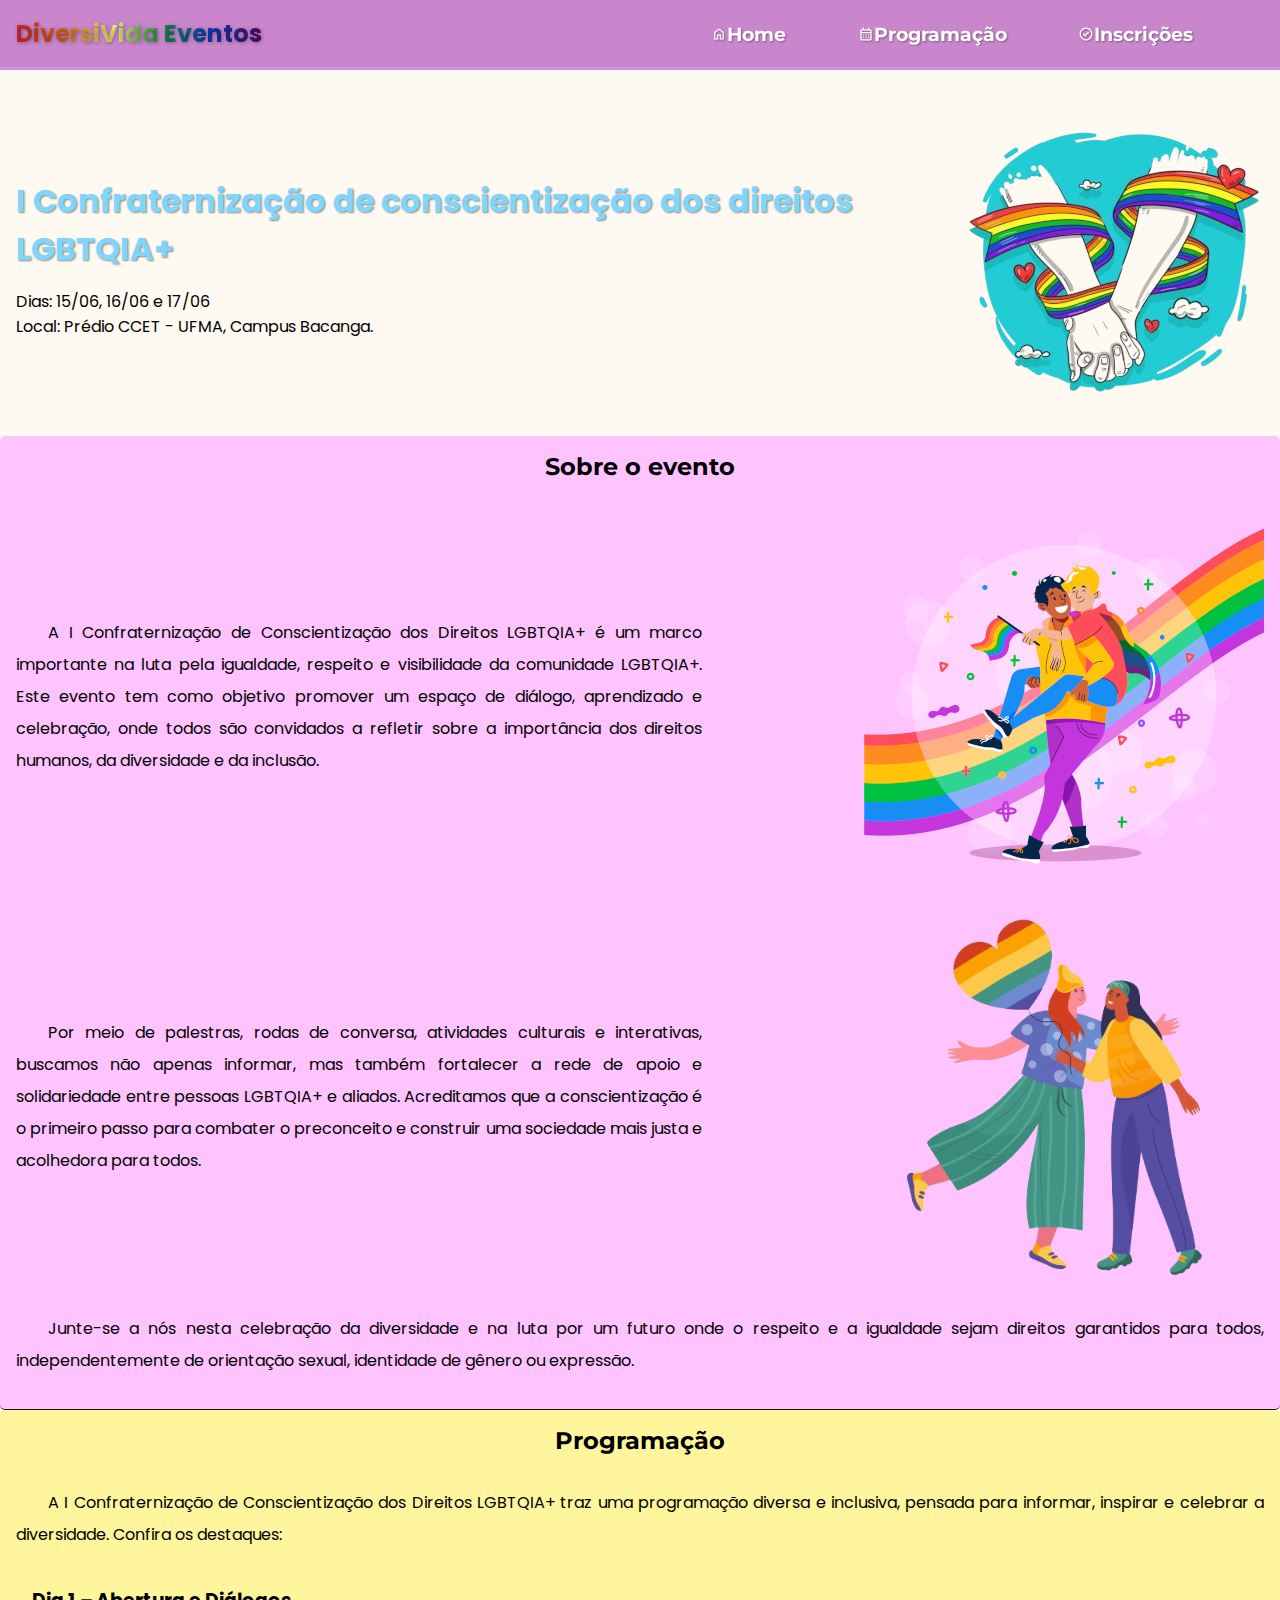
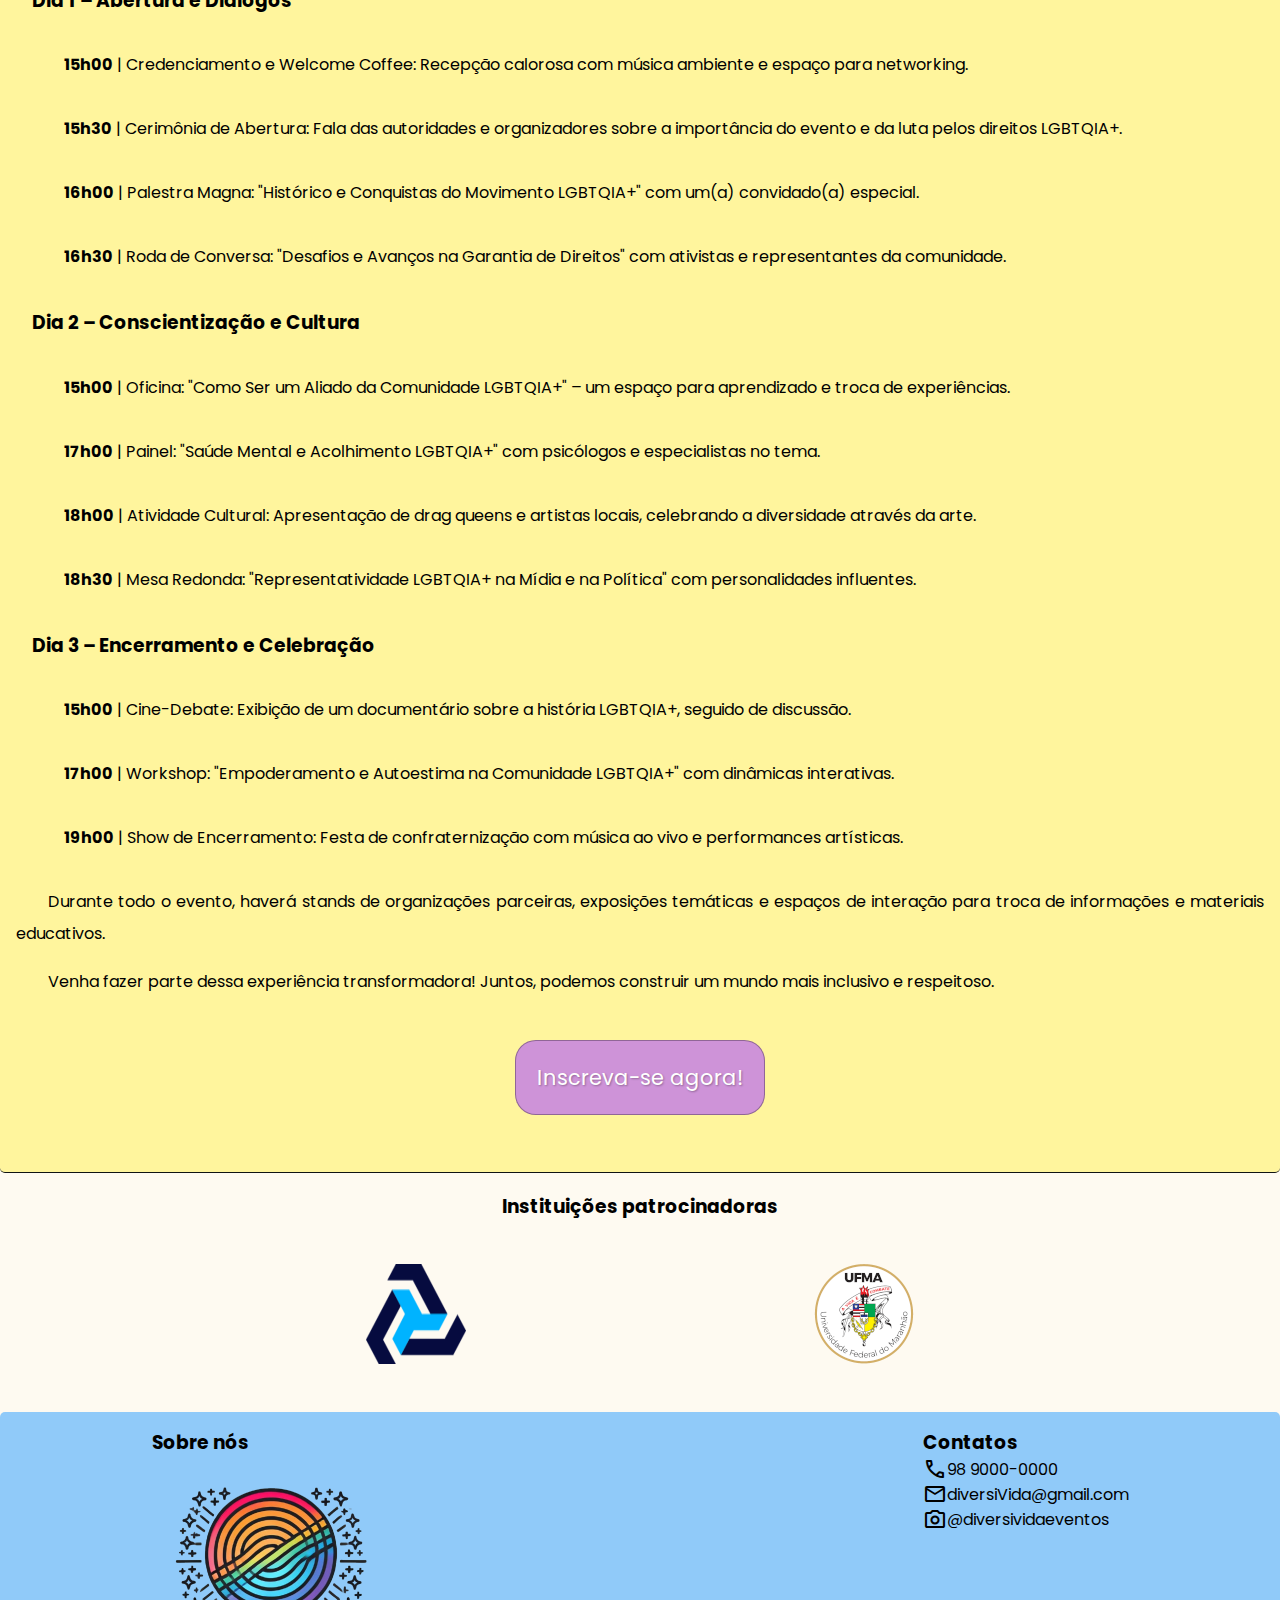
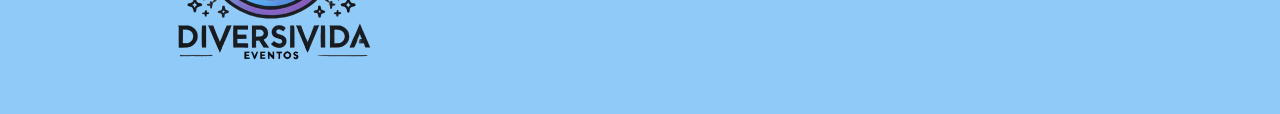
==== commit ddfda52e: "Update index.html" ====
--- a/index.html
+++ b/index.html
@@ -116,7 +116,7 @@
         <div id="contato">
             <h3>Contatos</h3>
             <p><span class="material-symbols-outlined">call</span> 98 9000-0000</p>
-            <p><span class="material-symbols-outlined">mail</span> diversiVidaEventos@gmail.com</p>
+            <p><span class="material-symbols-outlined">mail</span> diversiVida@gmail.com</p>
             <p><span class="material-symbols-outlined">photo_camera</span> @diversividaeventos</p>
         </div>
     </footer>
